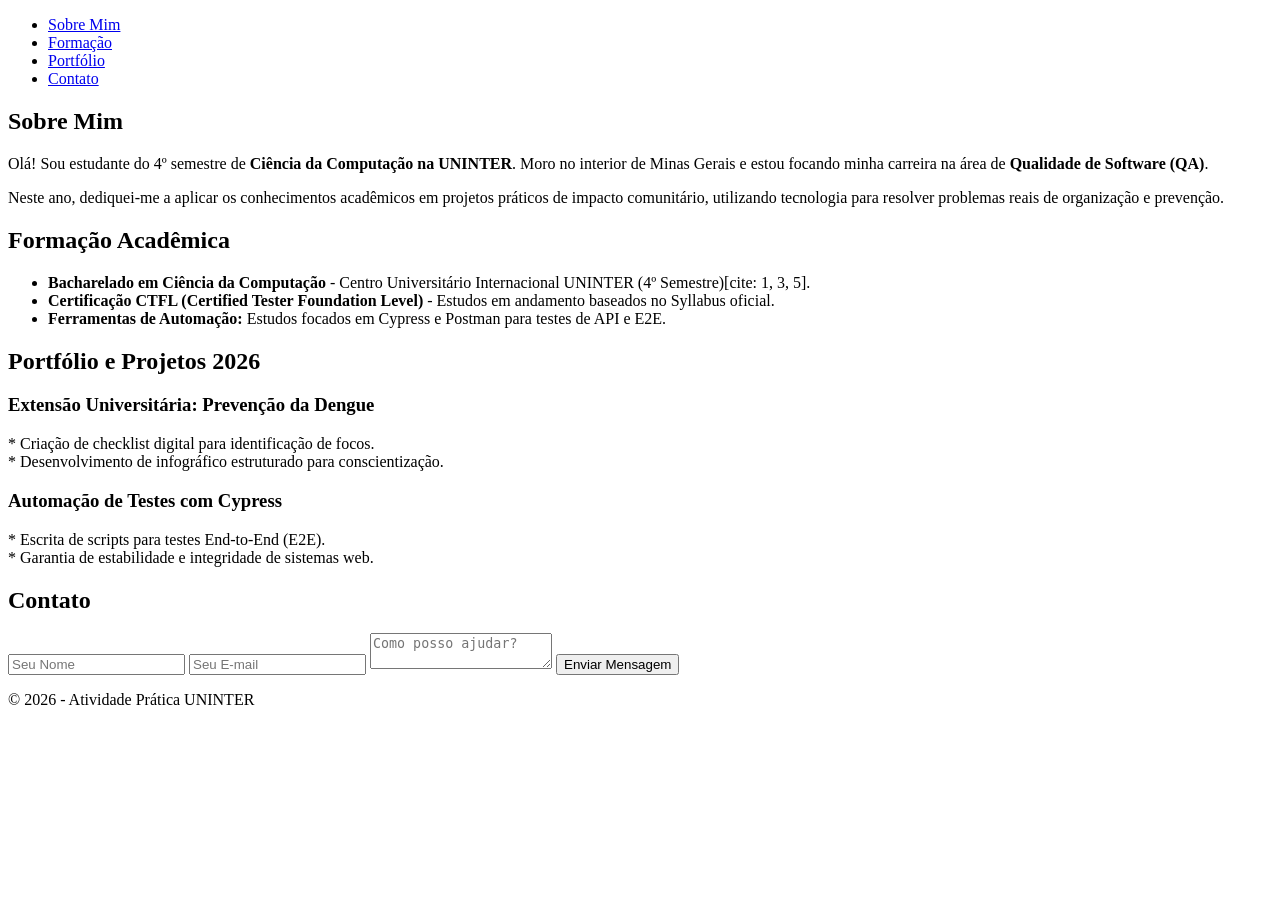
==== index.html @ 33ccf4e5 "Add files via upload" ====
<!DOCTYPE html>
<html lang="pt-br">
<head>
    <meta charset="UTF-8">
    <meta name="viewport" content="width=device-width, initial-scale=1.0">
    <title>Portfólio Acadêmico - Ciência da Computação</title>
    <link rel="stylesheet" href="css/estilo.css">
</head>
<body>
    <header>
        <nav>
            <ul>
                <li><a href="#sobre">Sobre Mim</a></li>
                <li><a href="#formacao">Formação</a></li>
                <li><a href="#portfolio">Portfólio</a></li>
                <li><a href="#contato">Contato</a></li>
            </ul>
        </nav>
    </header>

    <main>
        <section id="sobre">
            <h1>Sobre Mim</h1>
            <p>
                Olá! Sou estudante do 4º semestre de <strong>Ciência da Computação na UNINTER</strong>. Moro no interior de Minas Gerais e estou focando minha carreira na área de <strong>Qualidade de Software (QA)</strong>.
            </p>
            <p>
                Neste ano, dediquei-me a aplicar os conhecimentos acadêmicos em projetos práticos de impacto comunitário, utilizando tecnologia para resolver problemas reais de organização e prevenção.
            </p>
        </section>

        <section id="formacao">
            <h2>Formação Acadêmica</h2>
            <ul>
                <li><strong>Bacharelado em Ciência da Computação</strong> - Centro Universitário Internacional UNINTER (4º Semestre)[cite: 1, 3, 5].</li>
                <li><strong>Certificação CTFL (Certified Tester Foundation Level)</strong> - Estudos em andamento baseados no Syllabus oficial.</li>
                <li><strong>Ferramentas de Automação:</strong> Estudos focados em Cypress e Postman para testes de API e E2E.</li>
            </ul>
        </section>

       <section id="portfolio">
    <h2>Portfólio e Projetos 2026</h2>

    <article>
        <h3>Extensão Universitária: Prevenção da Dengue</h3>
        <p>* Criação de checklist digital para identificação de focos.
<br>* Desenvolvimento de infográfico estruturado para conscientização.</p>
    </article>

    <article>
        <h3>Automação de Testes com Cypress</h3>
        <p>* Escrita de scripts para testes End-to-End (E2E). <br>* Garantia de estabilidade e integridade de sistemas web.</p>
    </article>
</section>

        <section id="contato">
            <h2>Contato</h2>
            <form>
                <input type="text" placeholder="Seu Nome" required>
                <input type="email" placeholder="Seu E-mail" required>
                <textarea placeholder="Como posso ajudar?"></textarea>
                <button type="submit">Enviar Mensagem</button>
            </form>
        </section>
    </main>

    <footer>
        <p>&copy; 2026 - Atividade Prática UNINTER</p>
    </footer>
</body>
</html>
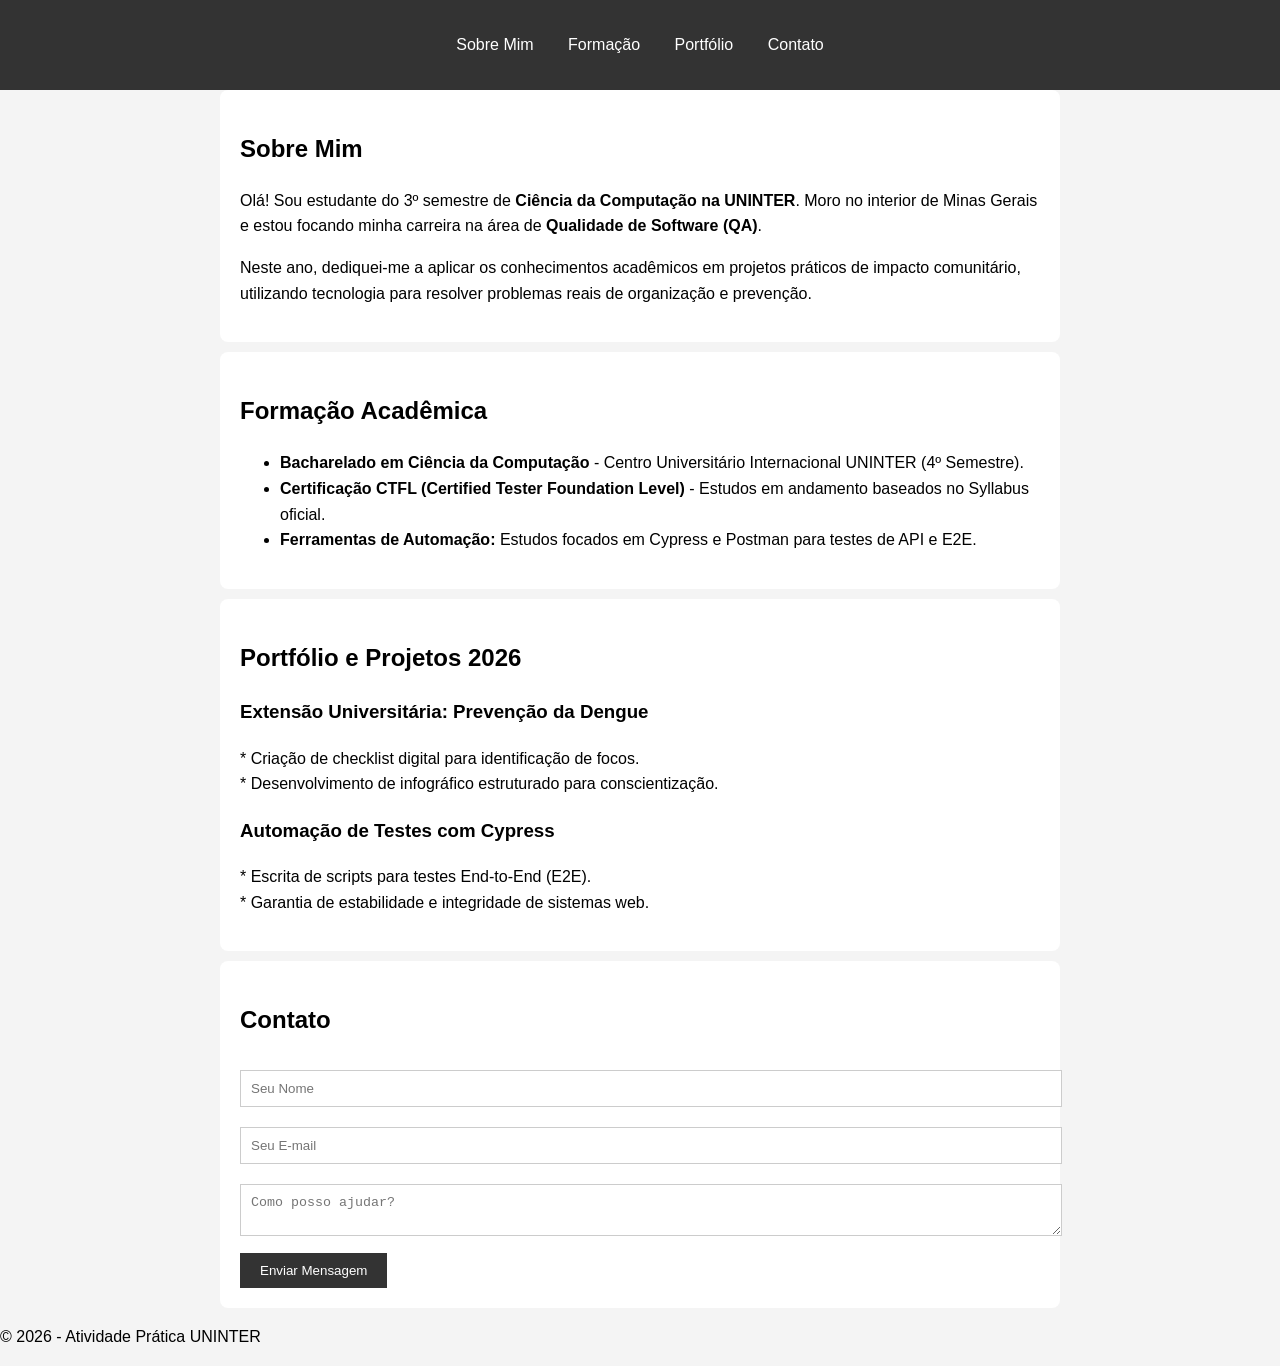
==== commit b70cb105: "Fix HTML encoding issues in index.html" ====
--- a/index.html
+++ b/index.html
@@ -22,7 +22,7 @@
         <section id="sobre">
             <h1>Sobre Mim</h1>
             <p>
-                Olá! Sou estudante do 4º semestre de <strong>Ciência da Computação na UNINTER</strong>. Moro no interior de Minas Gerais e estou focando minha carreira na área de <strong>Qualidade de Software (QA)</strong>.
+                Olá! Sou estudante do 3º semestre de <strong>Ciência da Computação na UNINTER</strong>. Moro no interior de Minas Gerais e estou focando minha carreira na área de <strong>Qualidade de Software (QA)</strong>.
             </p>
             <p>
                 Neste ano, dediquei-me a aplicar os conhecimentos acadêmicos em projetos práticos de impacto comunitário, utilizando tecnologia para resolver problemas reais de organização e prevenção.
@@ -32,7 +32,7 @@
         <section id="formacao">
             <h2>Formação Acadêmica</h2>
             <ul>
-                <li><strong>Bacharelado em Ciência da Computação</strong> - Centro Universitário Internacional UNINTER (4º Semestre)[cite: 1, 3, 5].</li>
+                <li><strong>Bacharelado em Ciência da Computação</strong> - Centro Universitário Internacional UNINTER (4º Semestre).</li>
                 <li><strong>Certificação CTFL (Certified Tester Foundation Level)</strong> - Estudos em andamento baseados no Syllabus oficial.</li>
                 <li><strong>Ferramentas de Automação:</strong> Estudos focados em Cypress e Postman para testes de API e E2E.</li>
             </ul>
@@ -68,4 +68,4 @@
         <p>&copy; 2026 - Atividade Prática UNINTER</p>
     </footer>
 </body>
-</html>+</html>
--- a/css/estilo.css
+++ b/css/estilo.css
@@ -0,0 +1,8 @@
+body { font-family: Arial, sans-serif; line-height: 1.6; margin: 0; padding: 0; background-color: #f4f4f4; }
+header { background: #333; color: #fff; padding: 1rem 0; text-align: center; }
+nav ul { list-style: none; padding: 0; }
+nav ul li { display: inline; margin: 0 15px; }
+nav ul li a { color: #fff; text-decoration: none; }
+section { padding: 20px; max-width: 800px; margin: auto; background: #fff; margin-bottom: 10px; border-radius: 8px; }
+form input, form textarea { width: 100%; padding: 10px; margin: 10px 0; border: 1px solid #ccc; }
+button { background: #333; color: #fff; padding: 10px 20px; border: none; cursor: pointer; }
